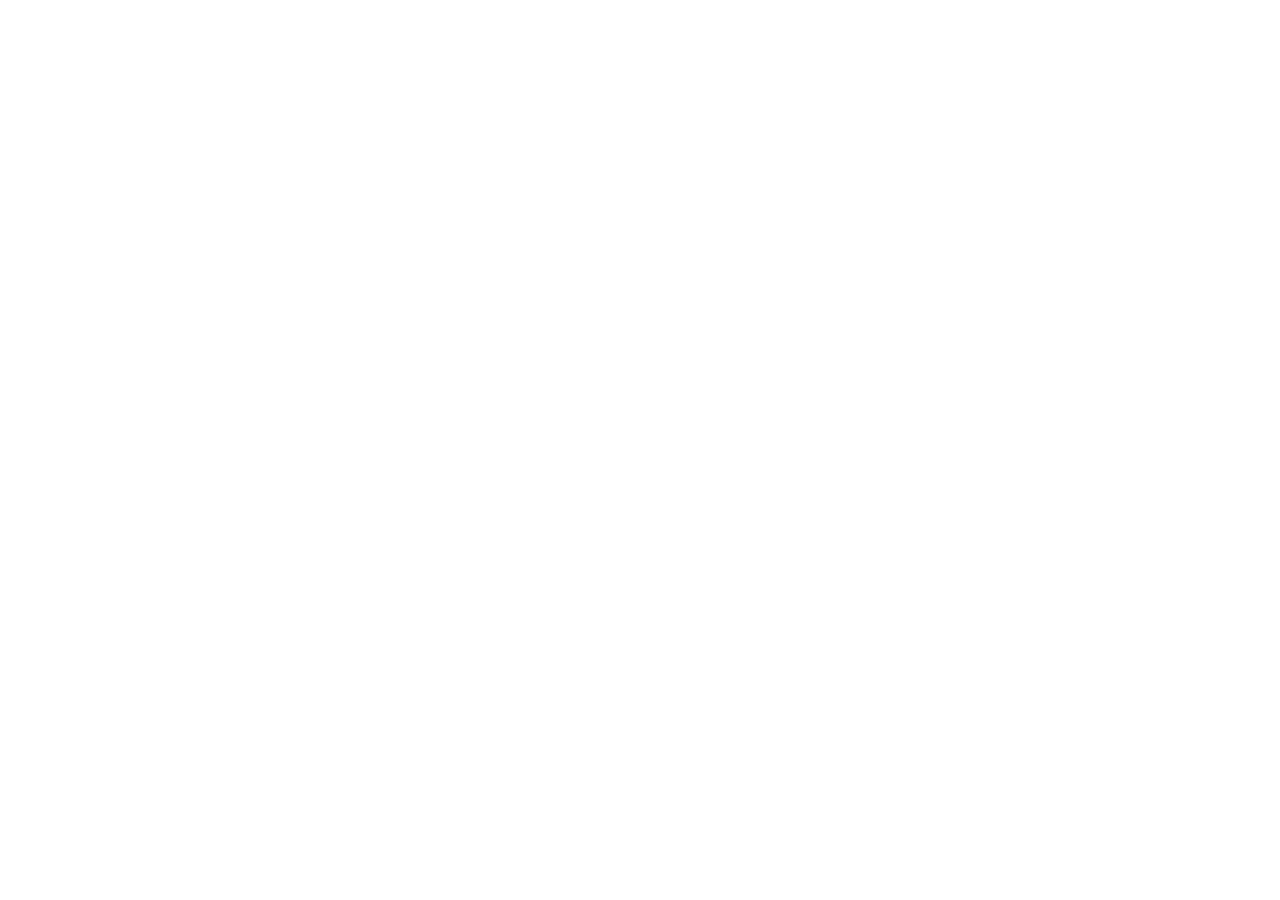
==== index.html @ 4b8badfc "Initial commit" ====
<!DOCTYPE html>
<html lang="en">
    <head>
        <meta charset="UTF-8">
        <meta name="viewport" content="width=device-width, initial-scale=1.0">
        <title>DIVYD</title>
        <link rel="icon" type="image/png" href="favicon.png">
    </head>

</html>
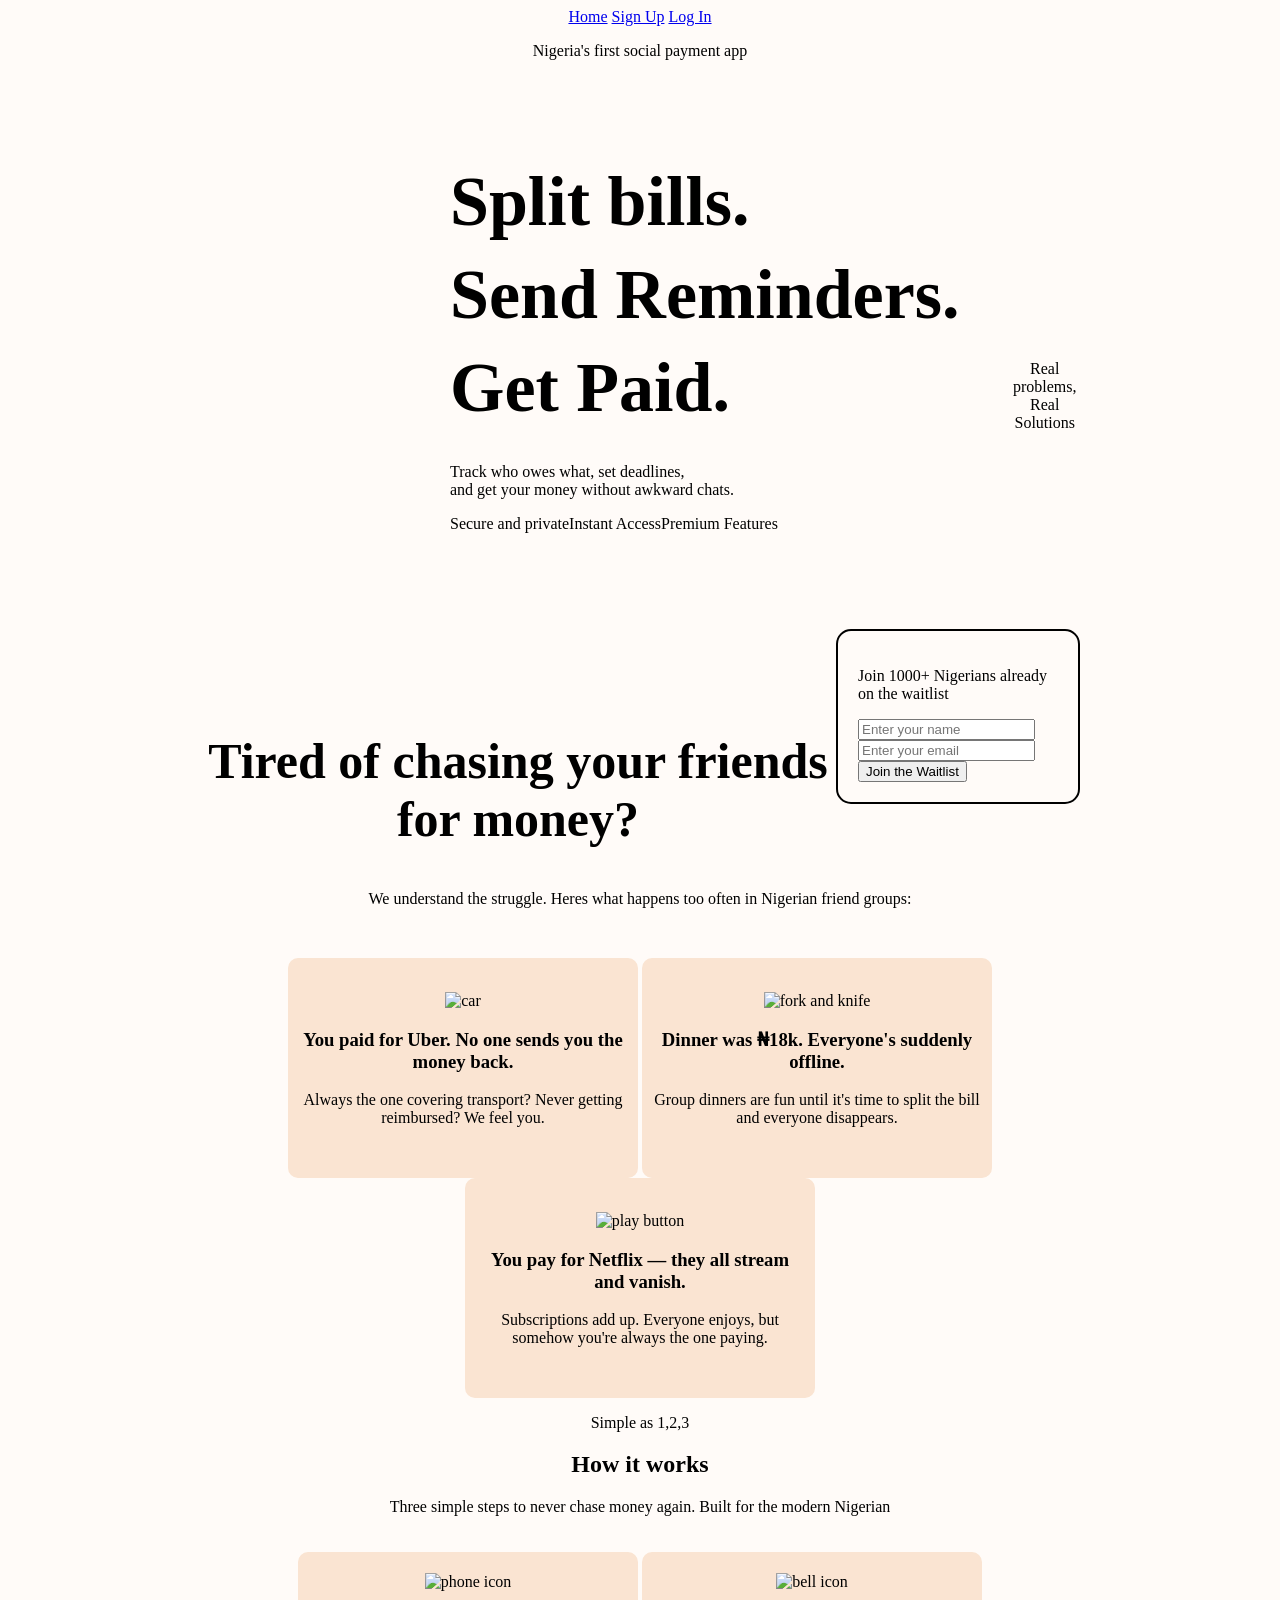
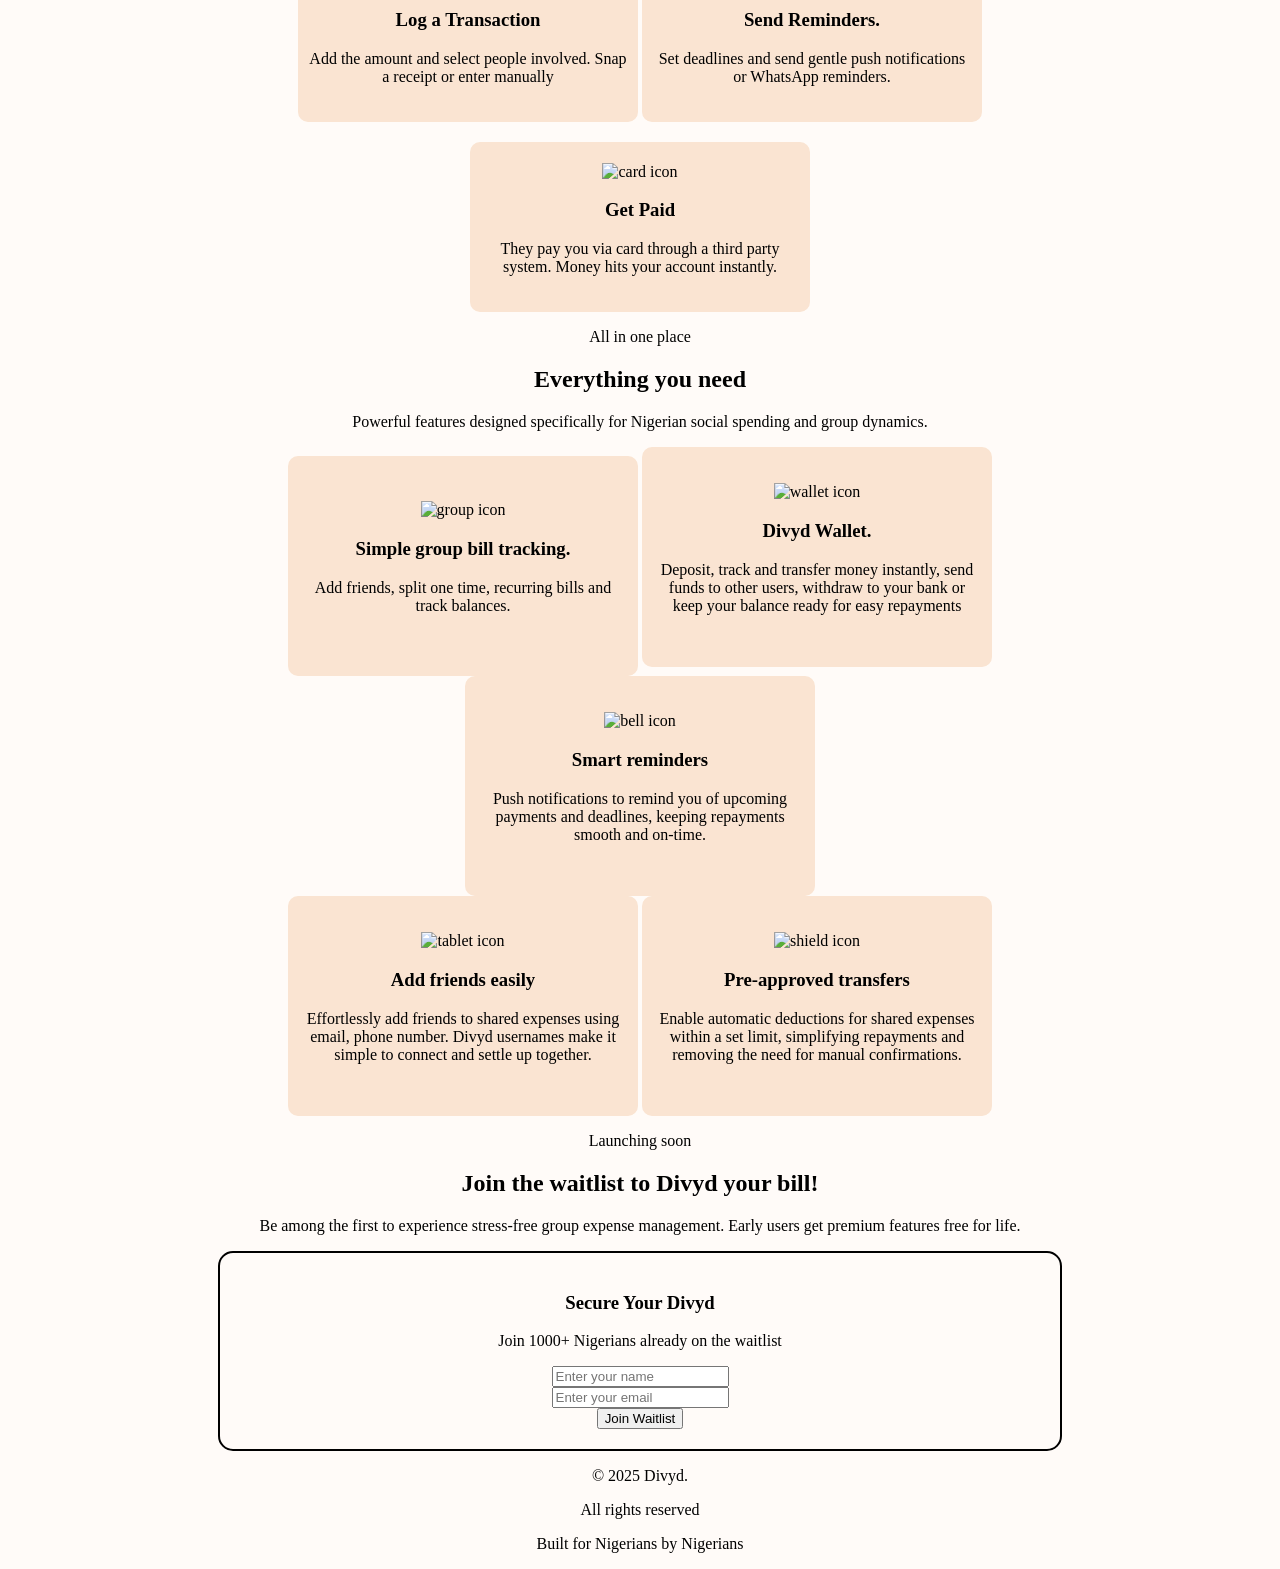
==== commit d5c3e6e3: "update" ====
--- a/index.html
+++ b/index.html
@@ -1,10 +1,140 @@
 <!DOCTYPE html>
 <html lang="en">
-    <head>
-        <meta charset="UTF-8">
-        <meta name="viewport" content="width=device-width, initial-scale=1.0">
-        <title>DIVYD</title>
-        <link rel="icon" type="image/png" href="favicon.png">
-    </head>
-
+<head>
+    <title>Divyd</title>
+    <link rel="stylesheet" href="styles.css">
+    <link rel="icon" type="image/png" href="IMAGES/Shape 1.png">
+    <meta charset="UTF-8">
+    <nav>
+        <a href="index.html">Home</a>
+        <a href="signup.html">Sign Up</a>
+        <a href="login.html">Log In</a>
+    </nav>
+</head>
+<body>
+    <main>
+        <section>
+            <p>Nigeria's first social payment app</p>
+        </section>
+        <section class="hero">
+            <h1>Split bills.</h1>
+            <h1>Send Reminders.</h1>
+            <h1>Get Paid.</h1>
+            <p>Track who owes what, set deadlines,<br> and get your money without awkward chats.</p>
+            <p><span>Secure and private</span><span>Instant Access</span><span>Premium Features</span></p>
+        </section>
+        <section>
+            <form class="form1">
+                <p>Join 1000+ Nigerians already on the waitlist</p>
+                <input type="name" placeholder="Enter your name"><br>
+                <input type="email" placeholder="Enter your email"><br>
+                <button type="submit">Join the Waitlist</button>
+            </form>
+        </section>
+        <section class="section2">
+            <p>Real problems, Real Solutions</p>
+        </section>
+        <section class="section2">
+            <h1>Tired of chasing your friends for money?</h1>
+            <p>We understand the struggle. Heres what happens too often in Nigerian friend groups:</p>
+        </section>
+        <section>
+            <div class="box1">
+                <img src="" alt="car">
+                <h3>You paid for Uber. No one sends you the money back.</h3>
+                <p>Always the one covering transport? Never getting reimbursed? We feel you.</p>
+            </div>
+            <div class="box1">
+                <img src="" alt="fork and knife">
+                <h3>Dinner was ₦18k. Everyone's suddenly offline.</h3>
+                <p>Group dinners are fun until it's time to split the bill and everyone disappears.</p>
+            </div>
+             <div class="box1">
+                <img src="" alt="play button">
+                <h3>You pay for Netflix — they all stream and vanish.</h3>
+                <p>Subscriptions add up. Everyone enjoys, but somehow you're always the one paying.</p>
+            </div>
+        </section>
+        <section>
+            <p>Simple as 1,2,3</p>
+        </section>
+        <section>
+            <h1>How it works</h1>
+            <p>Three simple steps to never chase money again. Built for the modern Nigerian</p>
+        </section>
+        <section>
+            <div class="box2">
+                <img src="" alt="phone icon">
+                <h3>Log a Transaction</h3>
+                <p>Add the amount and select people involved. Snap a receipt or enter manually</p>
+            </div>
+            <div class="box2">
+                <img src="" alt="bell icon">
+                <h3>Send Reminders.</h3>
+                <p>Set deadlines and send gentle push notifications or WhatsApp reminders.</p>
+            </div>
+            <div class="box2">
+                <img src="" alt="card icon">
+                <h3>Get Paid</h3>
+                <p>They pay you via card through a third party system. Money hits your account instantly.</p>
+            </div>
+        </section>
+         <section>
+            <p>All in one place</p>
+        </section>
+        <section>
+            <h1>Everything you need</h1>
+            <p>Powerful features designed specifically for Nigerian social spending and group dynamics.</p>
+        </section>
+        <section>
+            <div class="box1">
+                <img src="" alt="group icon">
+                <h3>Simple group bill tracking.</h3>
+                <p>Add friends, split one time, recurring bills and track balances.</p>
+            </div>
+            <div class="box1">
+                <img src="" alt="wallet icon">
+                <h3>Divyd Wallet.</h3>
+                <p>Deposit, track and transfer money instantly, send funds to other users, withdraw to your bank or keep your balance ready for easy repayments</p>
+            </div>
+            <div class="box1">
+                <img src="" alt="bell icon">
+                <h3>Smart reminders</h3>
+                <p>Push notifications to remind you of upcoming payments and deadlines, keeping repayments smooth and on-time.</p>
+            </div><br>
+            <div class="box1">
+                <img src="" alt="tablet icon">
+                <h3>Add friends easily</h3>
+                <p>Effortlessly add friends to shared expenses using email, phone number. Divyd usernames make it simple to connect and settle up together.</p>
+            </div>
+            <div class="box1">
+                <img src="" alt="shield icon">
+                <h3>Pre-approved transfers</h3>
+                <p>Enable automatic deductions for shared expenses within a set limit, simplifying repayments and removing the need for manual confirmations.</p>
+            </div>
+        </section>
+        <section>
+            <p>Launching soon</p>
+        </section>
+        <section>
+            <h1>Join the waitlist to Divyd your bill!</h1>
+            <p>Be among the first to experience stress-free group expense management. Early users get premium features free for life.</p>
+        </section>
+        <section>
+            <form class="form2">
+                <h3>Secure Your Divyd</h3>
+                <p>Join 1000+ Nigerians already on the waitlist</p>
+                <input type="name" placeholder="Enter your name"><br>
+                <input type="email" placeholder="Enter your email"><br>
+                <button type="submit">Join Waitlist</button>
+            </form>
+        </section>
+        <footer>
+            <p>© 2025 Divyd.</p>
+            <p>All rights reserved</p>
+            <p>Built for Nigerians by Nigerians</p>
+            <p></p>
+        </footer>
+    </main>
+</body>
 </html>
--- a/styles.css
+++ b/styles.css
@@ -0,0 +1,68 @@
+body{
+    font-family:Uefa supercup;
+    text-align: center;
+    background-color: #fffbf8;
+    margin-left: 200px;
+    margin-right: 200px;
+    .box1{
+        align-content: center;
+        background-color: #fae4d2;
+        border-radius: 10px;
+        padding: 10px;
+        text-align: center;
+        height: 200px;
+        width: 330px;
+        display: inline-block;
+
+    }
+    .hero{
+        padding: 50px;
+        border-radius: 15px;
+        margin-bottom: 30px;
+        margin-left: 200px;
+        float: left;
+        text-align: left;
+        h1{
+            line-height: 0.5;
+            font-size: 70px;
+        }
+        
+    }
+    
+    .section2{
+        h1{
+            font-size: 50px;
+        }
+        margin-top: 300px;
+        margin-bottom: 50px;
+    }
+
+    .box2{
+        align-content: center;
+        background-color: #fae4d2;
+        border-radius: 10px;
+        padding: 10px;
+        text-align: center;
+        height: 150px;
+        width: 320px;
+        display: inline-block;
+        margin-top: 20px;
+        background-color: gradient(to right, #f6d365, #fda085);
+    }
+    .form1{
+        text-align: left;
+        border: 2px solid black;
+        border-radius: 15px;
+        padding: 20px;
+        width: 200px;
+        float: right;
+    }
+    .form2{
+        text-align: center;
+        border: 2px solid black;
+        border-radius: 15px;
+        padding: 20px;
+        width: 800px;
+        margin: 0 auto;
+    }
+}
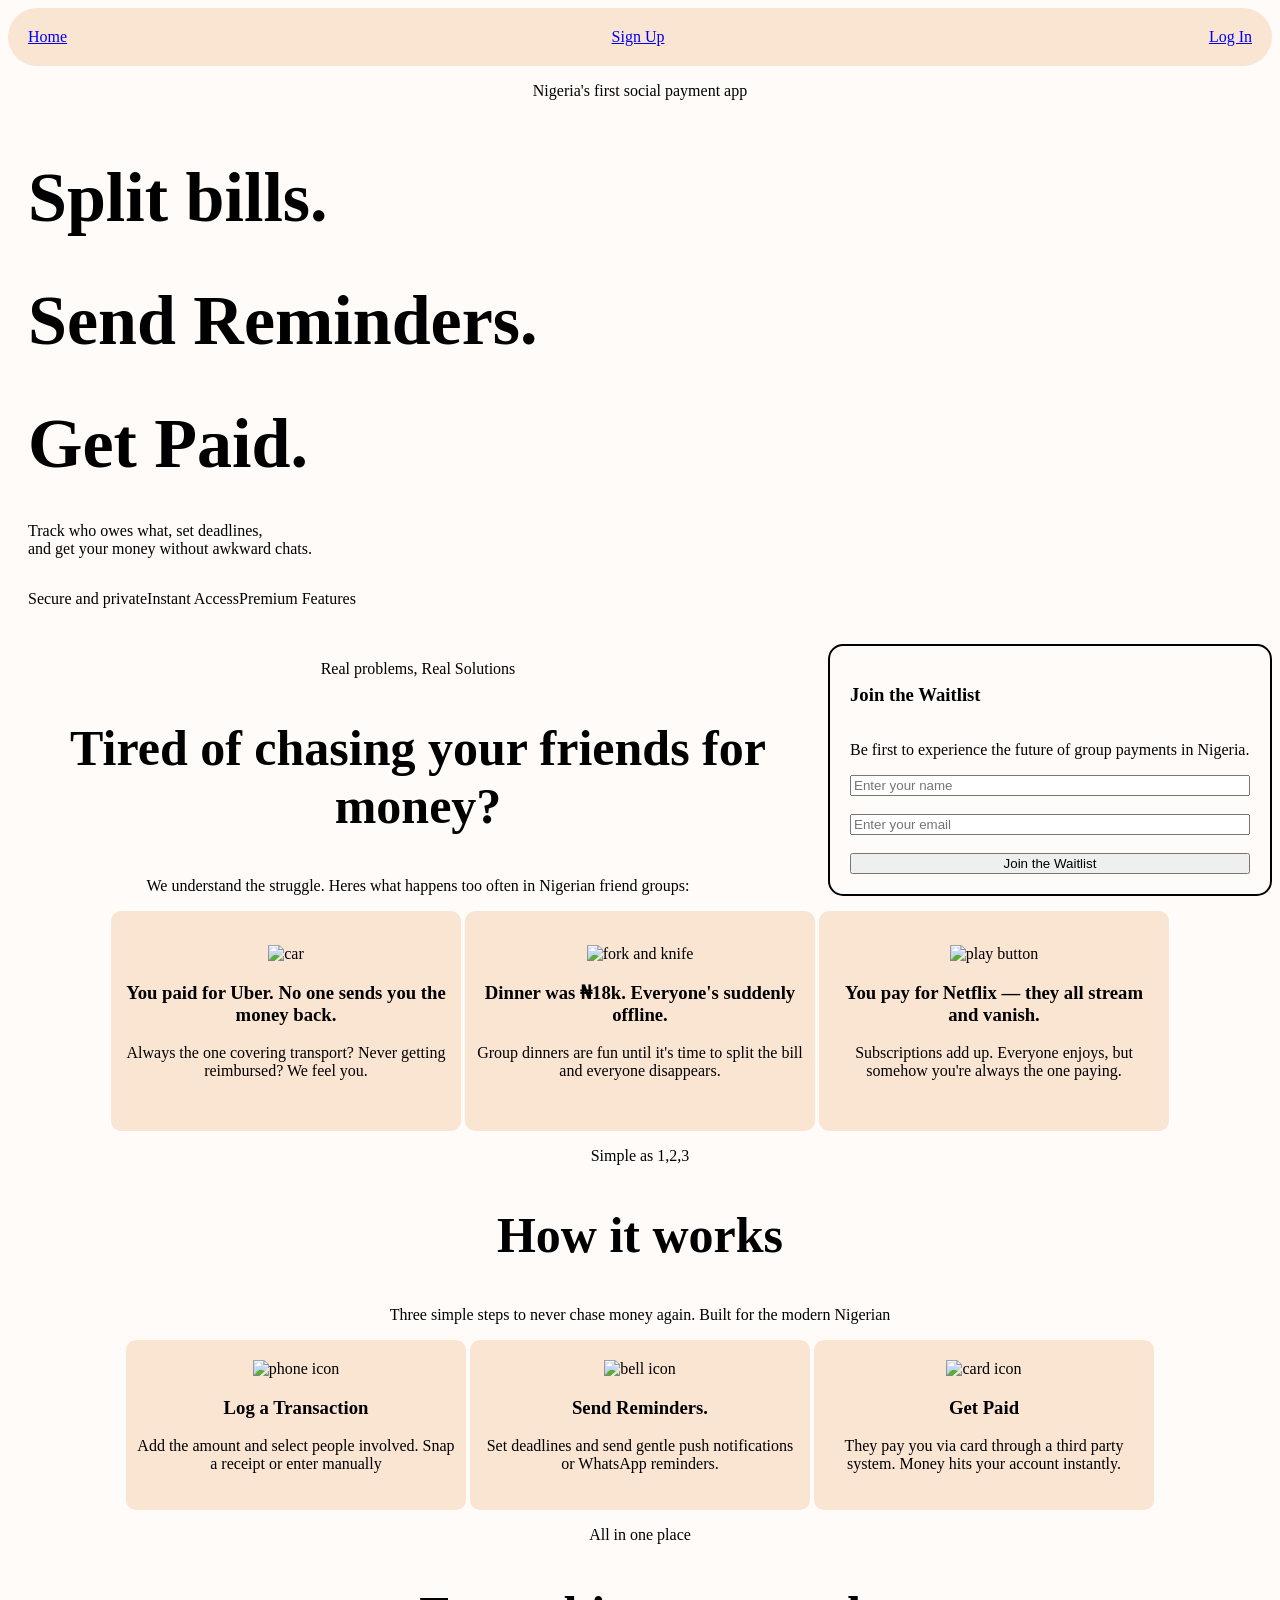
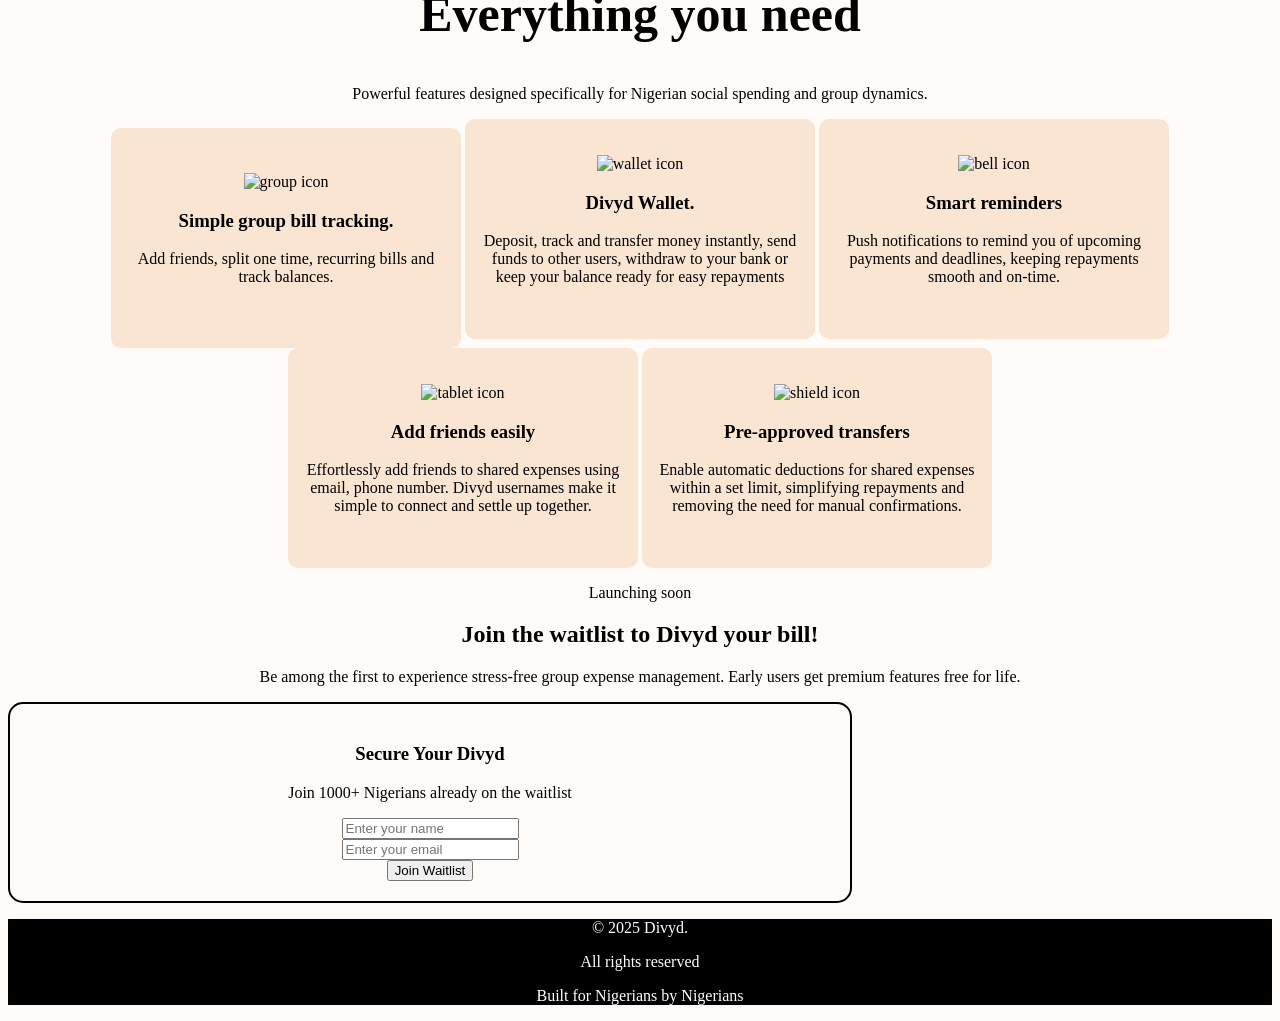
==== commit 0dc9b9cf: "update" ====
--- a/index.html
+++ b/index.html
@@ -5,7 +5,7 @@
     <link rel="stylesheet" href="styles.css">
     <link rel="icon" type="image/png" href="IMAGES/Shape 1.png">
     <meta charset="UTF-8">
-    <nav>
+    <nav class="navbar">
         <a href="index.html">Home</a>
         <a href="signup.html">Sign Up</a>
         <a href="login.html">Log In</a>
@@ -16,7 +16,7 @@
         <section>
             <p>Nigeria's first social payment app</p>
         </section>
-        <section class="hero">
+        <section id="hero" class="hero">
             <h1>Split bills.</h1>
             <h1>Send Reminders.</h1>
             <h1>Get Paid.</h1>
@@ -24,8 +24,9 @@
             <p><span>Secure and private</span><span>Instant Access</span><span>Premium Features</span></p>
         </section>
         <section>
-            <form class="form1">
-                <p>Join 1000+ Nigerians already on the waitlist</p>
+            <form id="form1" class="hero">
+                <h3>Join the Waitlist</h3>
+                <p>Be first to experience the future of group payments in Nigeria.</p>
                 <input type="name" placeholder="Enter your name"><br>
                 <input type="email" placeholder="Enter your email"><br>
                 <button type="submit">Join the Waitlist</button>
@@ -58,7 +59,7 @@
         <section>
             <p>Simple as 1,2,3</p>
         </section>
-        <section>
+        <section class="section2">
             <h1>How it works</h1>
             <p>Three simple steps to never chase money again. Built for the modern Nigerian</p>
         </section>
@@ -82,7 +83,7 @@
          <section>
             <p>All in one place</p>
         </section>
-        <section>
+        <section class="section2">
             <h1>Everything you need</h1>
             <p>Powerful features designed specifically for Nigerian social spending and group dynamics.</p>
         </section>
@@ -129,7 +130,7 @@
                 <button type="submit">Join Waitlist</button>
             </form>
         </section>
-        <footer>
+        <footer class="footer">
             <p>© 2025 Divyd.</p>
             <p>All rights reserved</p>
             <p>Built for Nigerians by Nigerians</p>
--- a/styles.css
+++ b/styles.css
@@ -2,8 +2,6 @@
     font-family:Uefa supercup;
     text-align: center;
     background-color: #fffbf8;
-    margin-left: 200px;
-    margin-right: 200px;
     .box1{
         align-content: center;
         background-color: #fae4d2;
@@ -15,26 +13,35 @@
         display: inline-block;
 
     }
-    .hero{
-        padding: 50px;
+    #hero{
+        display: flex;
+        flex-direction: column;
+        justify-content: center;
+        padding: 20px;
         border-radius: 15px;
-        margin-bottom: 30px;
-        margin-left: 200px;
-        float: left;
         text-align: left;
         h1{
-            line-height: 0.5;
+            line-height: 0.1;
             font-size: 70px;
         }
-        
+    }
+    .hero{
+        display: flex;
+        flex-direction: column;
+        justify-content: center;
+        padding: 20px;
+        border-radius: 15px;
+        text-align: left;
+        h1{
+            line-height: 0.1;
+            font-size: 70px;
+        }
     }
     
     .section2{
         h1{
             font-size: 50px;
         }
-        margin-top: 300px;
-        margin-bottom: 50px;
     }
 
     .box2{
@@ -46,15 +53,16 @@
         height: 150px;
         width: 320px;
         display: inline-block;
-        margin-top: 20px;
         background-color: gradient(to right, #f6d365, #fda085);
     }
-    .form1{
+    #form1{
         text-align: left;
         border: 2px solid black;
         border-radius: 15px;
         padding: 20px;
-        width: 200px;
+        width: 400px;
+        display: flex;
+        flex-direction: column;
         float: right;
     }
     .form2{
@@ -63,6 +71,21 @@
         border-radius: 15px;
         padding: 20px;
         width: 800px;
-        margin: 0 auto;
     }
+}
+.footer{
+        background-color: black;
+        width: 100%;
+        p{
+            color: white;
+        }
+        
+}
+.navbar{
+    flex:content;
+    background-color: #fae4d2;
+    border-radius: 200px;
+    padding: 20px;
+    display: flex;
+    justify-content: space-between;
 }
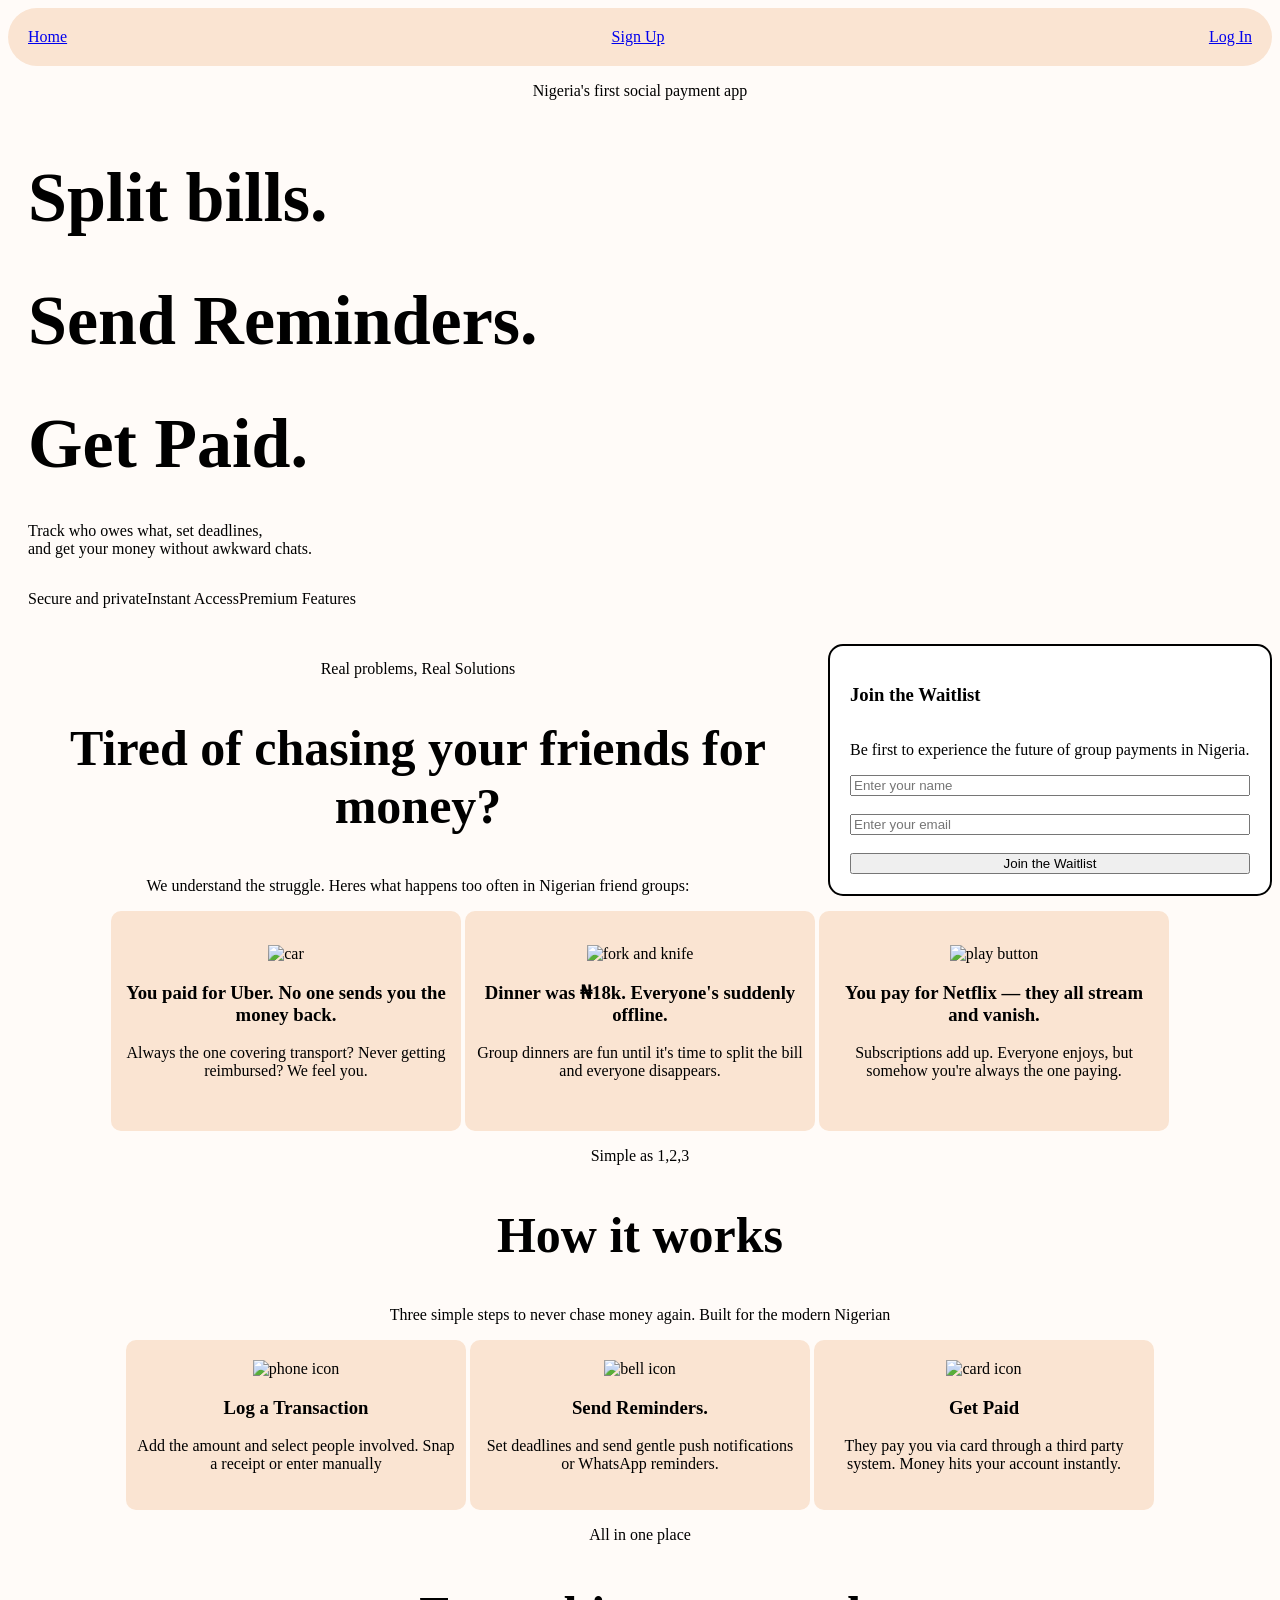
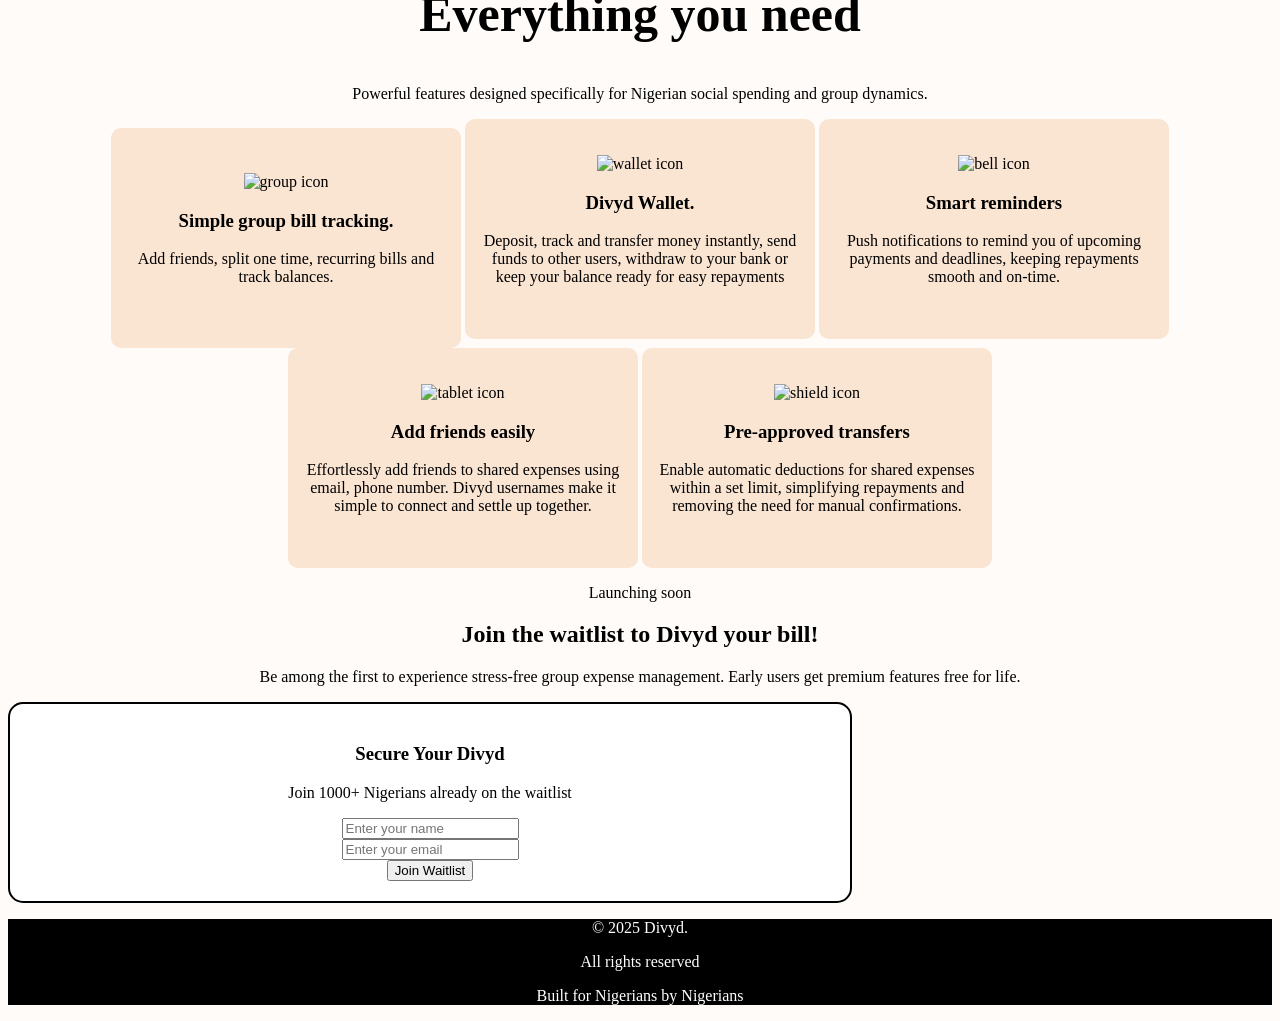
==== commit 5380101f: "update" ====
--- a/index.html
+++ b/index.html
@@ -24,7 +24,7 @@
             <p><span>Secure and private</span><span>Instant Access</span><span>Premium Features</span></p>
         </section>
         <section>
-            <form id="form1" class="hero">
+            <form id="form1" class="heroe">
                 <h3>Join the Waitlist</h3>
                 <p>Be first to experience the future of group payments in Nigeria.</p>
                 <input type="name" placeholder="Enter your name"><br>
--- a/styles.css
+++ b/styles.css
@@ -64,6 +64,7 @@
         display: flex;
         flex-direction: column;
         float: right;
+        background-color: white;
     }
     .form2{
         text-align: center;
@@ -71,6 +72,7 @@
         border-radius: 15px;
         padding: 20px;
         width: 800px;
+        background-color: white;
     }
 }
 .footer{
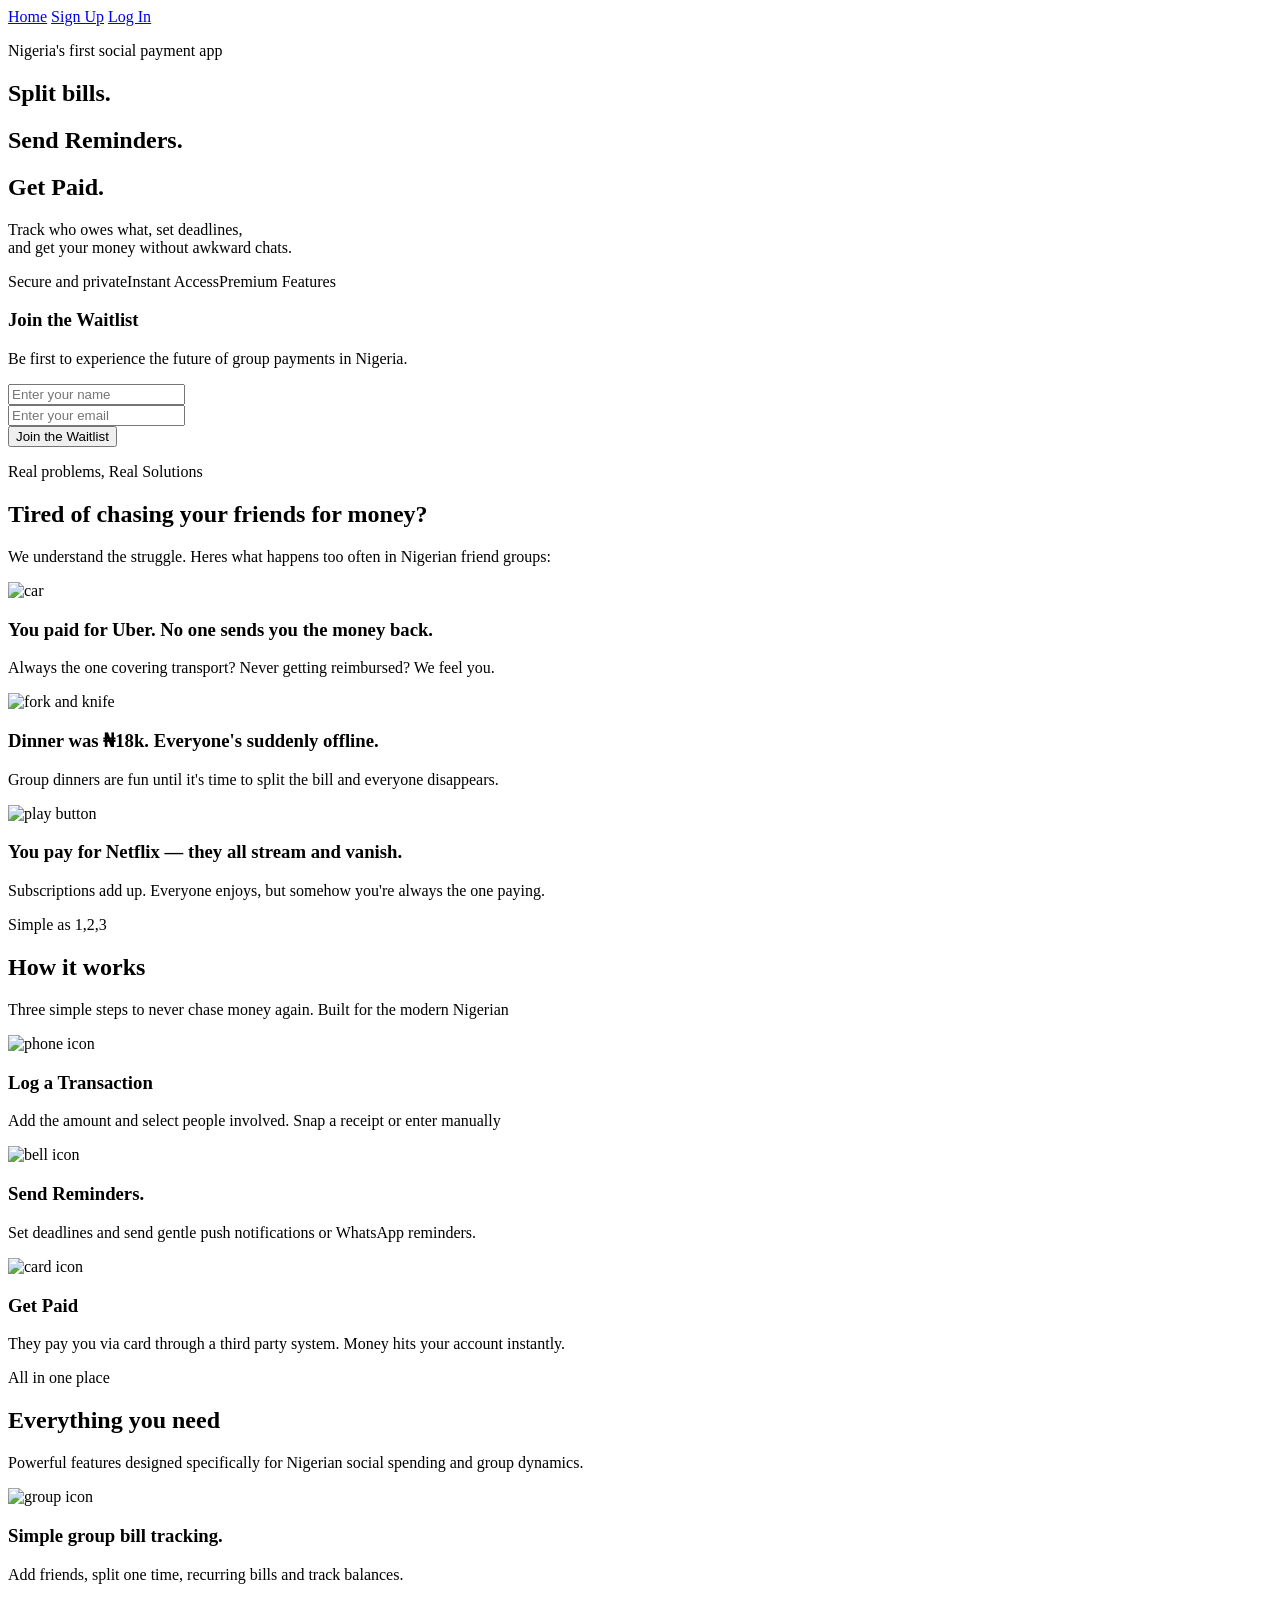
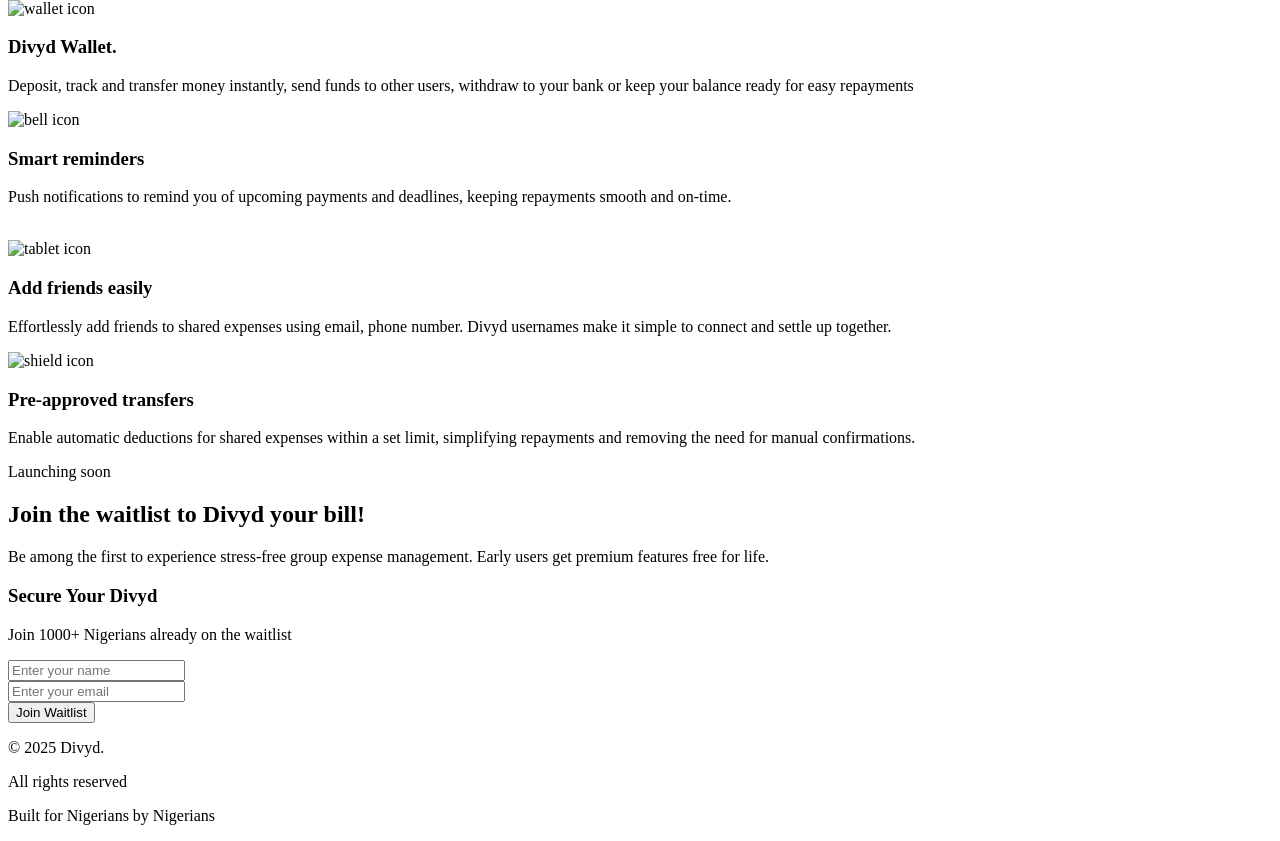
==== commit 4bcde4e5: "update" ====
--- a/index.html
+++ b/index.html
@@ -22,8 +22,6 @@
             <h1>Get Paid.</h1>
             <p>Track who owes what, set deadlines,<br> and get your money without awkward chats.</p>
             <p><span>Secure and private</span><span>Instant Access</span><span>Premium Features</span></p>
-        </section>
-        <section>
             <form id="form1" class="heroe">
                 <h3>Join the Waitlist</h3>
                 <p>Be first to experience the future of group payments in Nigeria.</p>
--- a/styles.css
+++ b/styles.css
@@ -1,93 +1,4 @@
 body{
-    font-family:Uefa supercup;
-    text-align: center;
-    background-color: #fffbf8;
-    .box1{
-        align-content: center;
-        background-color: #fae4d2;
-        border-radius: 10px;
-        padding: 10px;
-        text-align: center;
-        height: 200px;
-        width: 330px;
-        display: inline-block;
-
-    }
-    #hero{
-        display: flex;
-        flex-direction: column;
-        justify-content: center;
-        padding: 20px;
-        border-radius: 15px;
-        text-align: left;
-        h1{
-            line-height: 0.1;
-            font-size: 70px;
-        }
-    }
-    .hero{
-        display: flex;
-        flex-direction: column;
-        justify-content: center;
-        padding: 20px;
-        border-radius: 15px;
-        text-align: left;
-        h1{
-            line-height: 0.1;
-            font-size: 70px;
-        }
-    }
+    font-family: uefa supercup;
     
-    .section2{
-        h1{
-            font-size: 50px;
-        }
-    }
-
-    .box2{
-        align-content: center;
-        background-color: #fae4d2;
-        border-radius: 10px;
-        padding: 10px;
-        text-align: center;
-        height: 150px;
-        width: 320px;
-        display: inline-block;
-        background-color: gradient(to right, #f6d365, #fda085);
-    }
-    #form1{
-        text-align: left;
-        border: 2px solid black;
-        border-radius: 15px;
-        padding: 20px;
-        width: 400px;
-        display: flex;
-        flex-direction: column;
-        float: right;
-        background-color: white;
-    }
-    .form2{
-        text-align: center;
-        border: 2px solid black;
-        border-radius: 15px;
-        padding: 20px;
-        width: 800px;
-        background-color: white;
-    }
-}
-.footer{
-        background-color: black;
-        width: 100%;
-        p{
-            color: white;
-        }
-        
-}
-.navbar{
-    flex:content;
-    background-color: #fae4d2;
-    border-radius: 200px;
-    padding: 20px;
-    display: flex;
-    justify-content: space-between;
 }
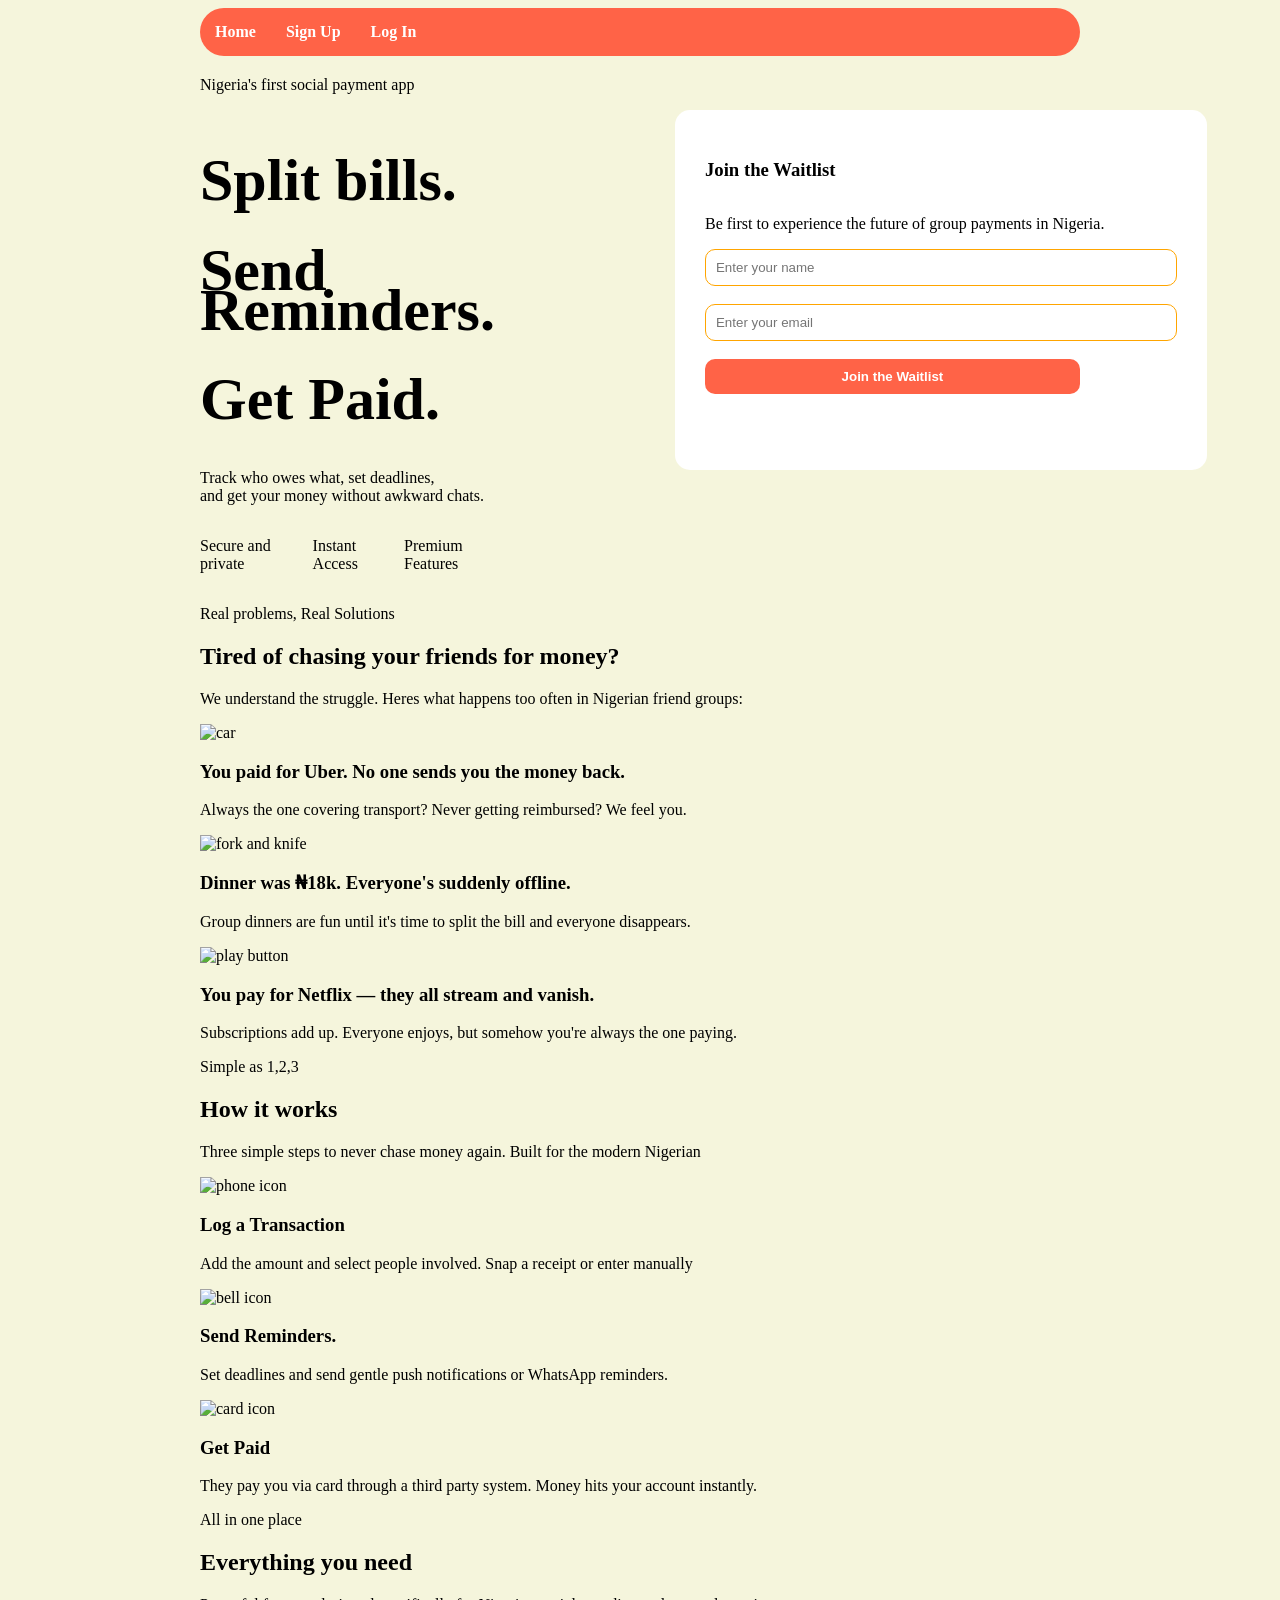
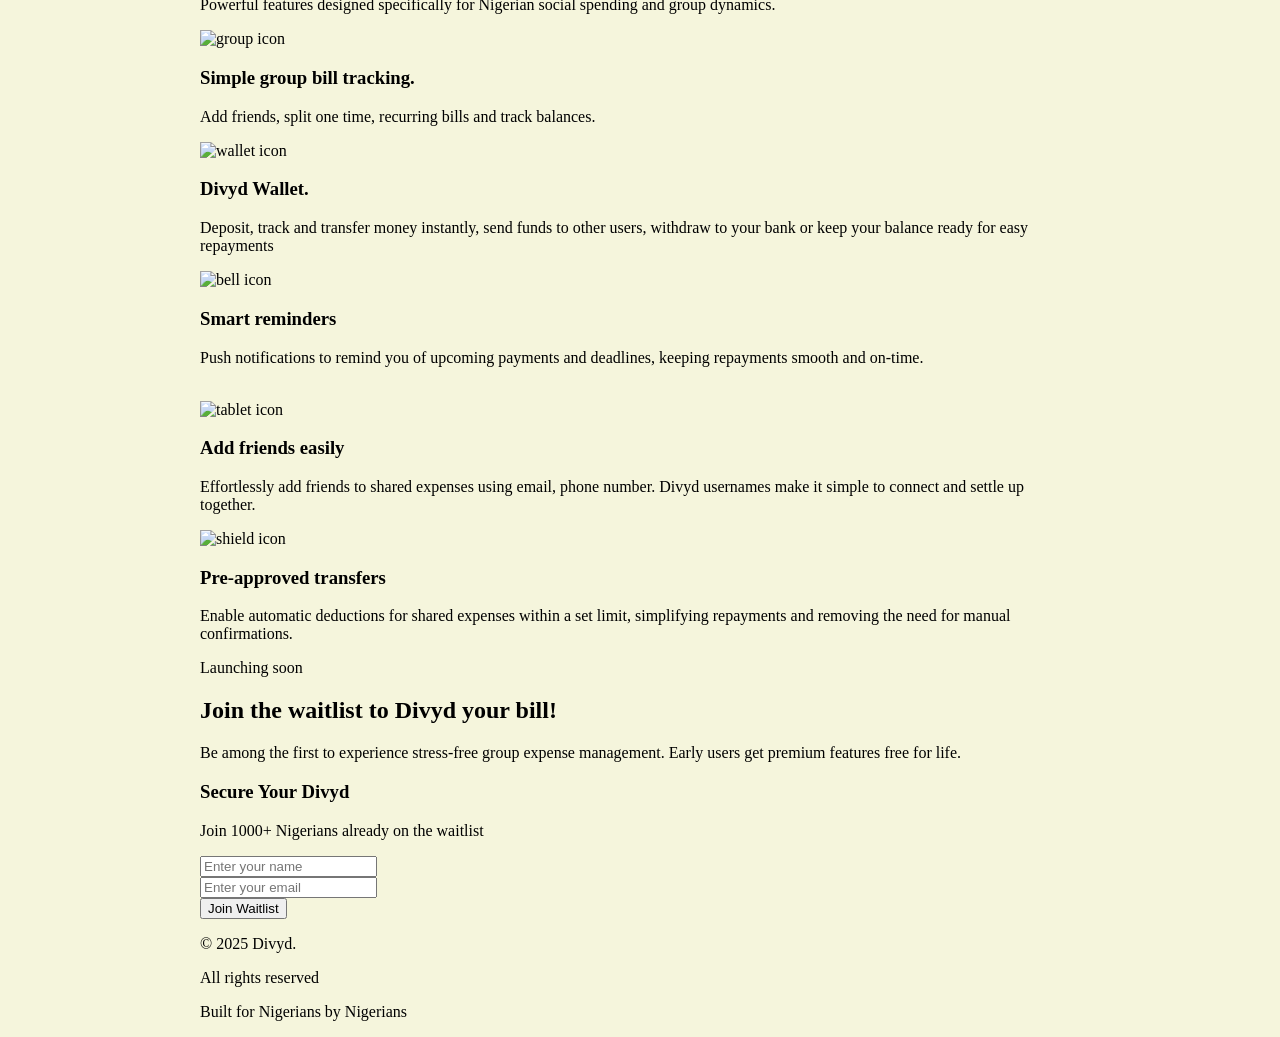
==== commit 5aa0289c: "update" ====
--- a/index.html
+++ b/index.html
@@ -16,20 +16,59 @@
         <section>
             <p>Nigeria's first social payment app</p>
         </section>
-        <section id="hero" class="hero">
+        <div class="sections-wrapper">
+    <section class="left-section">
+        <div class="h1">
             <h1>Split bills.</h1>
             <h1>Send Reminders.</h1>
             <h1>Get Paid.</h1>
+        </div>
+
+        <div>
             <p>Track who owes what, set deadlines,<br> and get your money without awkward chats.</p>
-            <p><span>Secure and private</span><span>Instant Access</span><span>Premium Features</span></p>
-            <form id="form1" class="heroe">
+        </div>
+
+        <div id="noted">
+            <p>Secure and private</p>
+            <p>Instant Access</p>
+            <p>Premium Features</p>
+        </div>  
+    </section>
+
+    <section class="right-section">
+        <form id="form-top">
+            <h3>Join the Waitlist</h3>
+            <p>Be first to experience the future of group payments in Nigeria.</p>
+            <input type="name" placeholder="Enter your name"><br>
+            <input type="email" placeholder="Enter your email"><br>
+            <button type="submit">Join the Waitlist</button>
+        </form>
+    </section>
+</div>
+        <!-- <section>
+            <div class="h1">
+                <h1>Split bills.</h1>
+                <h1>Send Reminders.</h1>
+                <h1>Get Paid.</h1>
+            </div>
+            <div>
+                <p>Track who owes what, set deadlines,<br> and get your money without awkward chats.</p>
+            </div>
+            <div id="noted">
+                <p>Secure and private</p>
+                <p>Instant Access</p>
+                <p>Premium Features</p>
+            </div>  
+        </section>
+        <section>
+            <form id="form-top">
                 <h3>Join the Waitlist</h3>
                 <p>Be first to experience the future of group payments in Nigeria.</p>
                 <input type="name" placeholder="Enter your name"><br>
                 <input type="email" placeholder="Enter your email"><br>
                 <button type="submit">Join the Waitlist</button>
             </form>
-        </section>
+        </section> -->
         <section class="section2">
             <p>Real problems, Real Solutions</p>
         </section>
--- a/styles.css
+++ b/styles.css
@@ -1,4 +1,68 @@
 body{
     font-family: uefa supercup;
-    
+    margin-left: 200px;
+    margin-right: 200px;
+    background-color: beige;
+    .h1{
+        font-size: 40px;
+        line-height: 40px;
+    }
+   .sections-wrapper {
+                display: flex;
+                gap: 180px;
+                align-items: flex-start;
+                }
+
+    .left-section, .right-section {
+                                flex: 1; 
+                                }
+    .navbar{
+        display: flex;
+        flex-direction: row;
+        gap: 30px;
+        margin-bottom: 20px;
+        
+        border-radius: 30px;
+        background-color: tomato;
+        padding: 15px;
+
+        a{
+            text-decoration: none;
+            color: white;
+            font-weight: bold;
+        }
+    }
+    #noted{
+        display: flex;
+        flex-direction: row;
+        gap: 20px;
+    }
+    #form-top{
+        border-radius: 15px;
+        background-color: white;
+        padding: 30px;
+        width: fit-content;
+        height: 300px;
+        display: flex;
+        flex-direction: column;
+       
+        
+        input{
+            border-radius: 10px;
+            padding: 10px;
+            width: 450px;
+            border: 1px solid black;
+            border-color: orange;
+        }
+        button{
+            border-radius: 10px;
+            padding: 10px;
+            width: 375px;
+            border: none;
+            background-color: tomato;
+            color: white;
+            font-weight: bold;
+        }
+    }
+
 }
